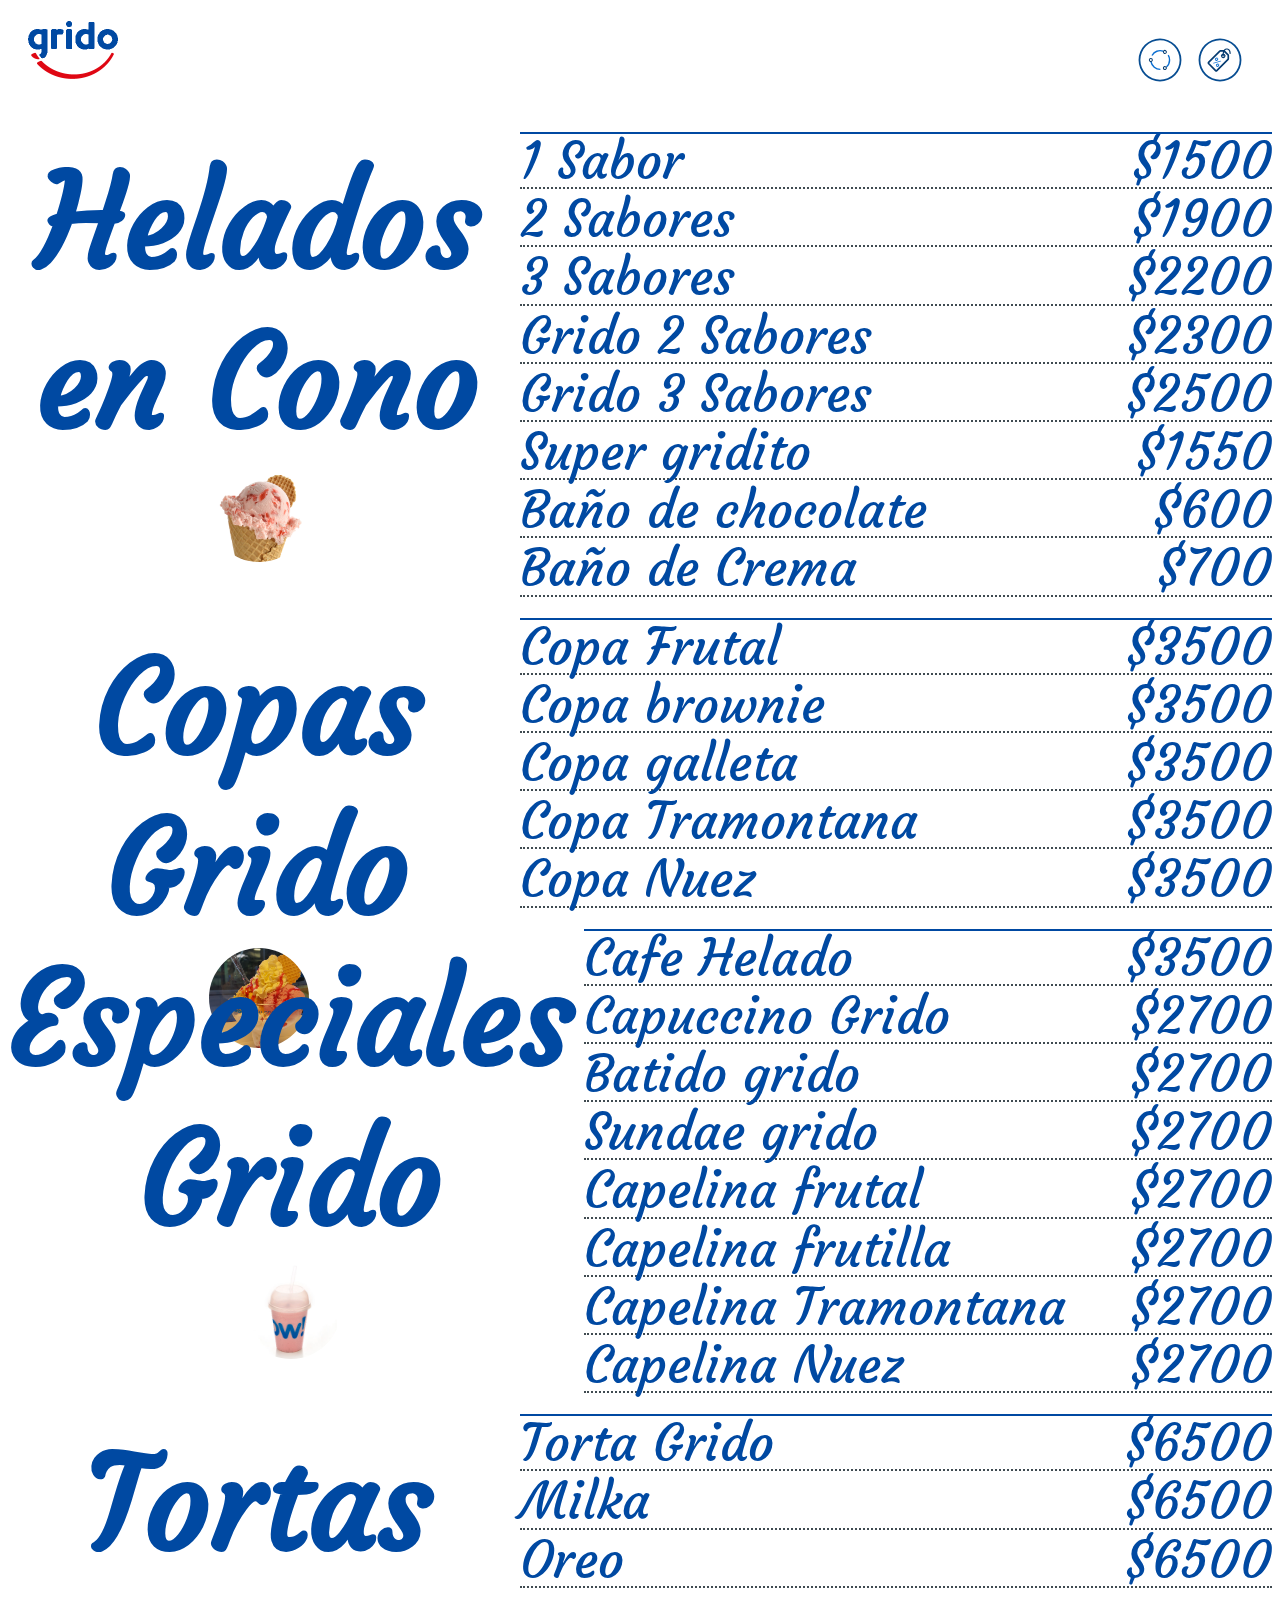
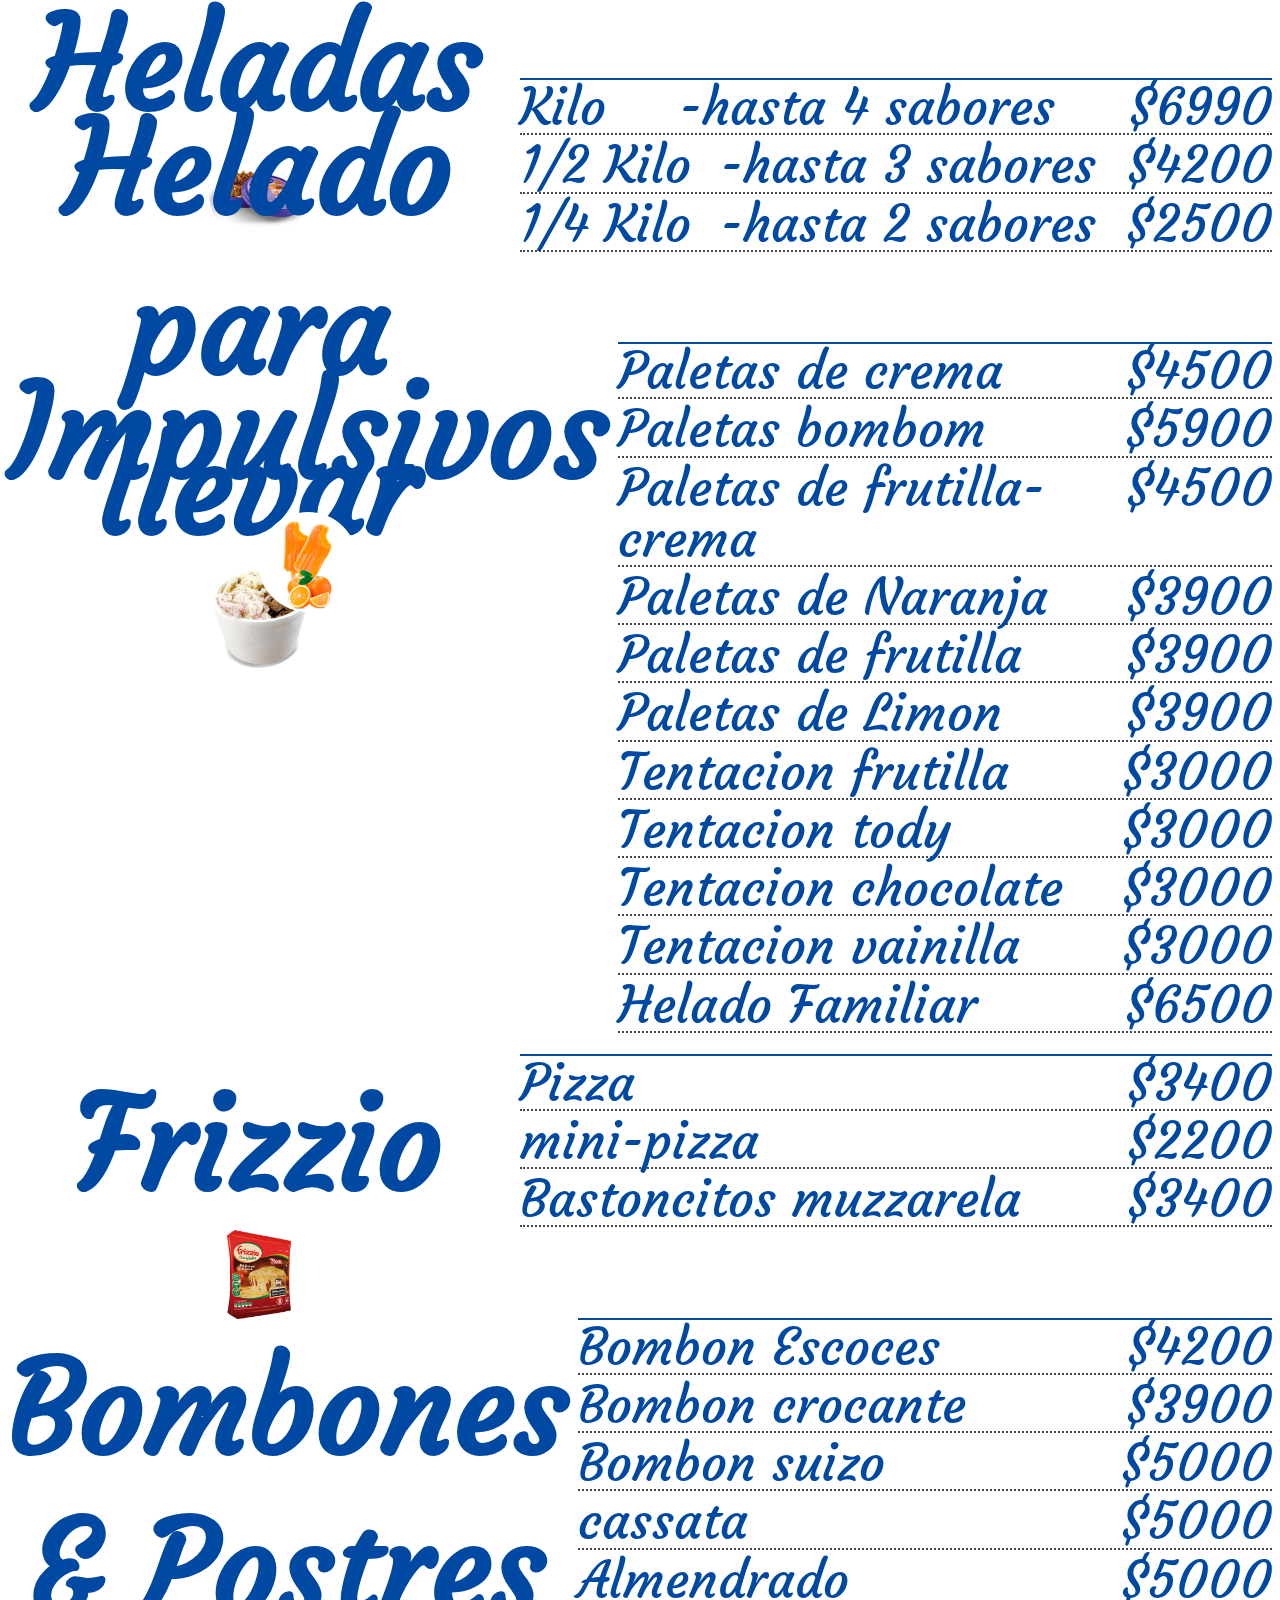
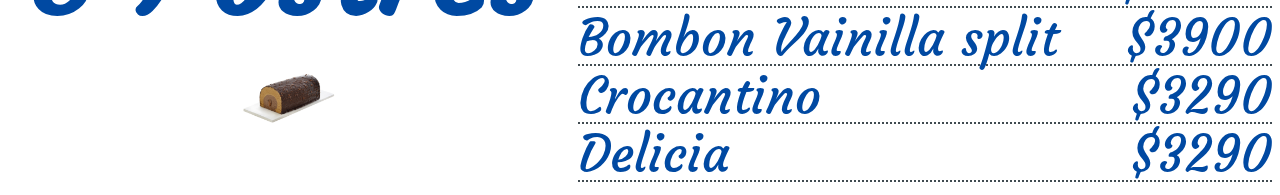
==== productlist.html @ 142b6010 "add lista de precios" ====
<!DOCTYPE html>
<html lang="en">
<head>
    <meta charset="UTF-8">
    <meta http-equiv="X-UA-Compatible" content="IE=edge">
    <meta name="viewport" content="width=device-width, initial-scale=1.0">
    <link rel="stylesheet" href="sabores.css">
    <meta name="author" content="Maximiliano Vai">
    <meta name="description" content="Listado de productos Heladeria">
    <title>Lista de precios</title>
</head>
<body>
    <header class="header">
        <picture class="header__logo">
         <img src="./img/grido-logo_azul01.png" alt="grido" >   
        </picture>    
   
        <nav class="header">   
            <section class="header__icon">
               <a href="index.html">
                   <img src="img/circle.svg" alt="Logotipo"/>
               </a></section>
               <section class="header__icon">
               <a href="productlist.html">
                <img src="img/pricing.svg" alt="Logotipo"/>
            </a></section>
    
       </nav> 
   
   
        <section class="header__menu">
         <div class="header__menu">
          <img class="heder__menu-img" src="img/profile.png" alt="iconProfile">
          <p>productos</p>     
          </div>
         <ul>
         <li><a href="http://chile.gridohelado.com">Grido</a> </li> 
         <li><a href="#">item N</a> </li> 
        </ul>
         </section>
   
   
        </header>
 <main>
     <section class="product">
         <article class="product__category">
            <h1>Helados en Cono </h1> 
            <img src="img/cucurucho-mini-gigante.jpg" alt="cucurucho">
         </article>
         <article class="product__priceList">
            <ul>
                <li> <span> 1 Sabor</span> <span>$1500</span></li>
                <li> <span> 2 Sabores</span> <span>$1900</span> </li>
                <li> <span> 3 Sabores</span> <span>$2200</span> </li>
                <li> <span> Grido 2 Sabores</span> <span>$2300</span></li>
                <li> <span> Grido 3 Sabores</span> <span>$2500</span> </li>
                <li> <span> Super gridito </span> <span>$1550</span> </li>
                <li> <span>  Baño de chocolate</span> <span>$600</span></li>
                <li> <span> Baño de Crema</span> <span>$700</span> </li>
               
         </article>
     </section>
     <section class="product">
        <article class="product__category">
           <h1>Copas Grido </h1> 
           <img src="img/20170825_192121.jpg" alt="copas">
        </article>
        <article class="product__priceList">
           <ul>
               <li> <span> Copa Frutal</span> <span>$3500</span></li>
               <li> <span> Copa brownie</span> <span>$3500</span> </li>
               <li> <span> Copa galleta </span> <span>$3500</span> </li>
               <li> <span> Copa Tramontana</span> <span>$3500</span></li>
               <li> <span> Copa Nuez</span> <span>$3500</span> </li>
              
           </ul>
        </article>
    </section>

    <section class="product">
        <article class="product__category">
           <h1>Especiales Grido </h1> 
           <img src="img/batidonuevo.jpg" alt="copas">
           
        </article>
        <article class="product__priceList">
           <ul>
               <li> <span> Cafe Helado</span> <span>$3500</span></li>
               <li> <span> Capuccino Grido</span><span>$2700</span> </li>
               <li> <span> Batido grido</span> <span>$2700</span> </li>
               <li> <span> Sundae grido</span> <span>$2700</span></li>
               <li> <span> Capelina frutal</span> <span>$2700</span> </li>
               <li> <span> Capelina frutilla</span> <span>$2700</span> </li>
               <li> <span> Capelina Tramontana</span> <span>$2700</span></li>
               <li> <span> Capelina Nuez</span> <span>$2700</span> </li>
           </ul>
        </article>
    </section>
    <section class="product">
        <article class="product__category">
           <h1>Tortas Heladas</h1> 
           <img src="img/Torta-Milka360X360.jpg" alt="Tortas Heladas">

        </article>
        <article class="product__priceList">
           <ul>
               <li> <span>Torta Grido</span> <span>$6500</span></li>
               <li> <span> Milka</span> <span>$6500</span> </li>
               <li> <span> Oreo </span> <span>$6500</span> </li>
           </ul>
        </article>
    </section>
    <section class="product">
        <article class="product__category">
           <h1>Helado para llevar </h1> 
           <img src="img/pote 14_03.jpg" alt="Tortas Heladas">

        </article>
        <article class="product__priceList">
           <ul>
               <li> <span> Kilo    </span><span>-hasta 4 sabores</span><span>$6990</span></li>
               <li> <span> 1/2 Kilo</span><span>-hasta 3 sabores</span><span>$4200</span> </li>
               <li> <span> 1/4 Kilo</span><span>-hasta 2 sabores</span> <span>$2500</span> </li>
           </ul>
        </article>
    </section>
    <section class="product">
        <article class="product__category">
           <h1>Impulsivos </h1> 
           <img src="img/palitofrutal-naranja.jpg" alt="Tortas Heladas">

        </article>
        <article class="product__priceList">
           <ul>
               <li> <span> Paletas de crema</span> <span>$4500</span></li>
               <li> <span> Paletas bombom</span> <span>$5900</span> </li>
               <li> <span> Paletas de frutilla-crema </span> <span>$4500</span> </li>
               <li> <span> Paletas de Naranja  </span> <span>$3900</span> </li>
               <li> <span> Paletas de frutilla </span> <span>$3900</span> </li>
               <li> <span> Paletas de Limon </span> <span>$3900</span> </li>
               <li> <span> Tentacion frutilla</span> <span>$3000</span></li>
               <li> <span> Tentacion tody</span> <span>$3000</span></li>
               <li> <span> Tentacion chocolate</span> <span>$3000</span></li>
               <li> <span> Tentacion vainilla</span> <span>$3000</span></li>
               <li> <span> Helado Familiar</span> <span>$6500</span></li>

           </ul>
        </article>
    </section>
    <section class="product">
        <article class="product__category">
           <h1> Frizzio </h1> 
           <img src="img/pizza-frizzio.png" alt="Frizzio">
        </article>
        <article class="product__priceList">
           <ul>
               <li> <span> Pizza</span> <span>$3400</span></li>
               <li> <span> mini-pizza</span> <span>$2200</span> </li>
               <li> <span> Bastoncitos muzzarela </span> <span>$3400</span> </li>
           </ul>
        </article>
    </section>
    <section class="product">
        <article class="product__category">
           <h1>Bombones & Postres </h1> 
           <img src="img/postres-crocantino.jpg" alt="Frizzio">

        </article>
        <article class="product__priceList">
           <ul>
               <li> <span> Bombon Escoces</span> <span>$4200</span></li>
               <li> <span> Bombon crocante</span> <span>$3900</span> </li>
               <li> <span> Bombon suizo</span> <span>$5000</span> </li>
               <li> <span> cassata</span> <span>$5000</span></li>
               <li> <span> Almendrado</span> <span>$5000</span></li>
               <li> <span> Bombon Vainilla split</span> <span>$3900</span></li>
               <li> <span> Crocantino</span> <span>$3290</span></li>
               <li> <span> Delicia</span> <span>$3290</span></li>
           </ul>
        </article>
    </section>

    <!---
    <section class="product">
        <article class="product__category">
           <h1>categoria </h1> 
        </article>
        <article class="product__priceList">
           <ul>
               <li> <span> item 01</span> <span>$4000</span></li>
               <li> <span> item 02</span> <span>$4000</span> </li>
               <li> <span> item 03 </span> <span>$4000</span> </li>
           </ul>
        </article>
    </section>
    --->
 </main>   
</body>
</html>
---- sabores.css ----
@import url('https://fonts.googleapis.com/css2?family=Courgette&display=swap');

:root{

    --branding-blue  : #0049a2 ; /*azul grido*/
    --branding-red   : #db3a35 ; /*rojo grido*/
    --branding-light : #AB88FF ;

 font-family: 'Courgette', cursive;

}


*{
    margin: 0;
    padding: 0;
    color: var(--branding-blue);
    font-family: 'Courgette', cursive;
 }
a{
/*    color: white;*/
    text-decoration: none;
}
a:hover{
    text-decoration:underline;
}



.header {
    margin: 10px;
    padding: 5px;
    display: flex;
    align-content: center;
    justify-content: space-between;
}

.header__logo img{
    height: 60px;
    width:  106px;   
    margin: 5px;
}

.header__icon img{
    height: 50px;
    width:  50px;   
    margin: 5px;
    font-size: 20px;

}

.header__menu{
    display: none;
}

.container-carousel{
    margin: 5px 30px;
}

.carousel
{
    width: 80%;
    overflow: scroll;
    /*padding: 0px;*/
    margin: auto; /*centra el elemento*/
    position: relative;
    white-space:nowrap;
    
}




.ficha-sabor{
width: 200px;
height: 250px;
border-radius: 25px;
margin: 5px;
overflow: hidden;
background-color: var(--branding-blue);
display:  inline-block ;
transition: 650ms ;
transform-origin: center;
 
}

.ficha-sabor h3 {
     color: white;
     margin: 0 10px ; 
     
}

.ficha-sabor__imagen > img {
    width: 200px;
    height: 250px;
    object-fit: cover;
    z-index: -5;
   }
   .ficha-sabor button{
       display: none;
       position: relative;
       top: -100px;
       margin: -80px 90px;
       text-align: center;
       font-size: 30px;
       border-radius: 15px;
       background-color: rgba(255,255,255,0.3);
   }
.hide {
    display: none;
}

/*  Lista de precios */

.product {
 display: grid ;
 grid-template-columns: 2fr 3fr;
 grid-gap: 10px;
 padding: 8px;
 position: relative;
}

.product__category{
    font-size: 5vw;
    font-weight: 600;
    padding: 10px 0;
    position: sticky;
    top:0;
    margin: 0 5 10 0;
    text-align: center ;
    height: calc(10vw + 100px);
    transition: all 0.2s ease-in;

}

.product__category > img {
    width: 100px;
    height: 100px;
    object-fit: cover;
    border-radius: 100%;
  
   /* z-index: -5;*/
}

.product__priceList{
    border-top: solid 2px;
    padding-top: 2px;
}

.product__priceList ul{
   list-style: none;
}
.product__priceList ul li {
        
        margin-bottom: 5px ;
        border-bottom: 2px #404B51 dotted;
        
        font-size: 4vw;
        line-height: 1;
        display: flex;
        justify-content: space-between ;
      
}
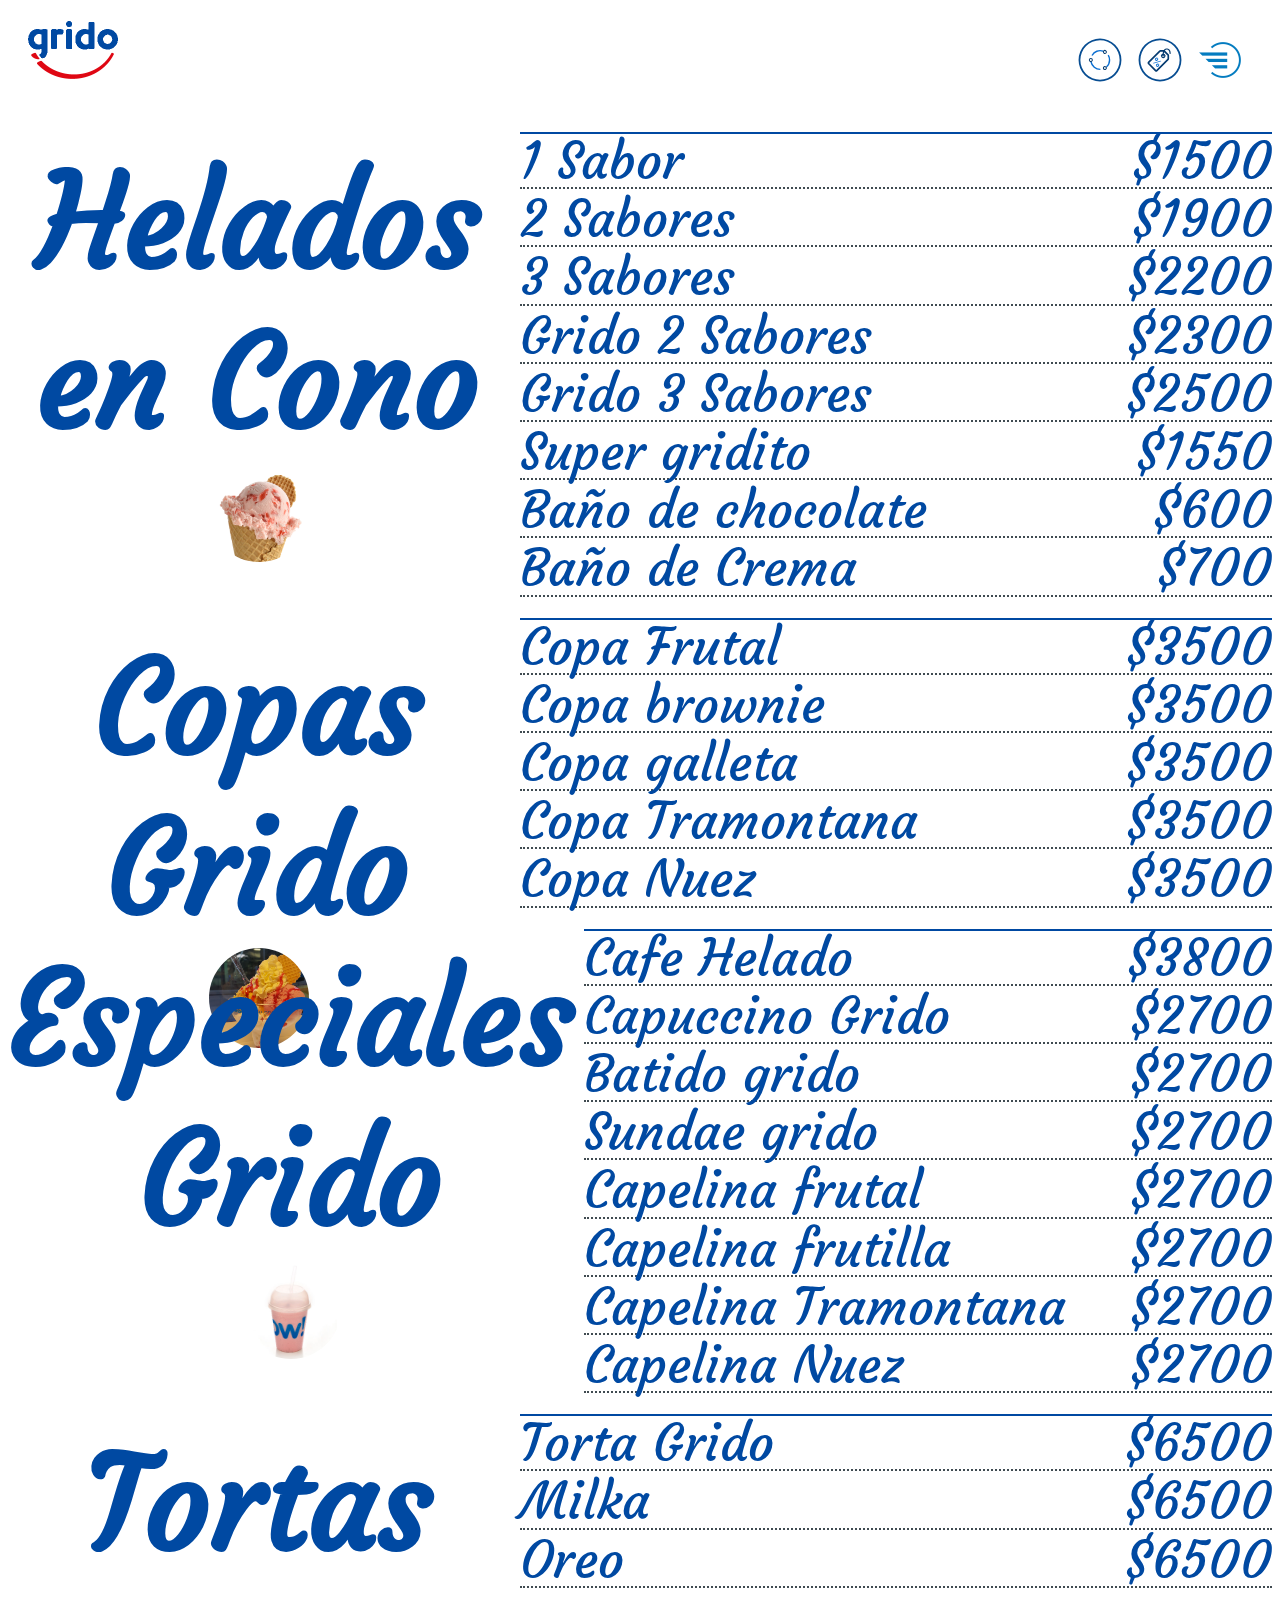
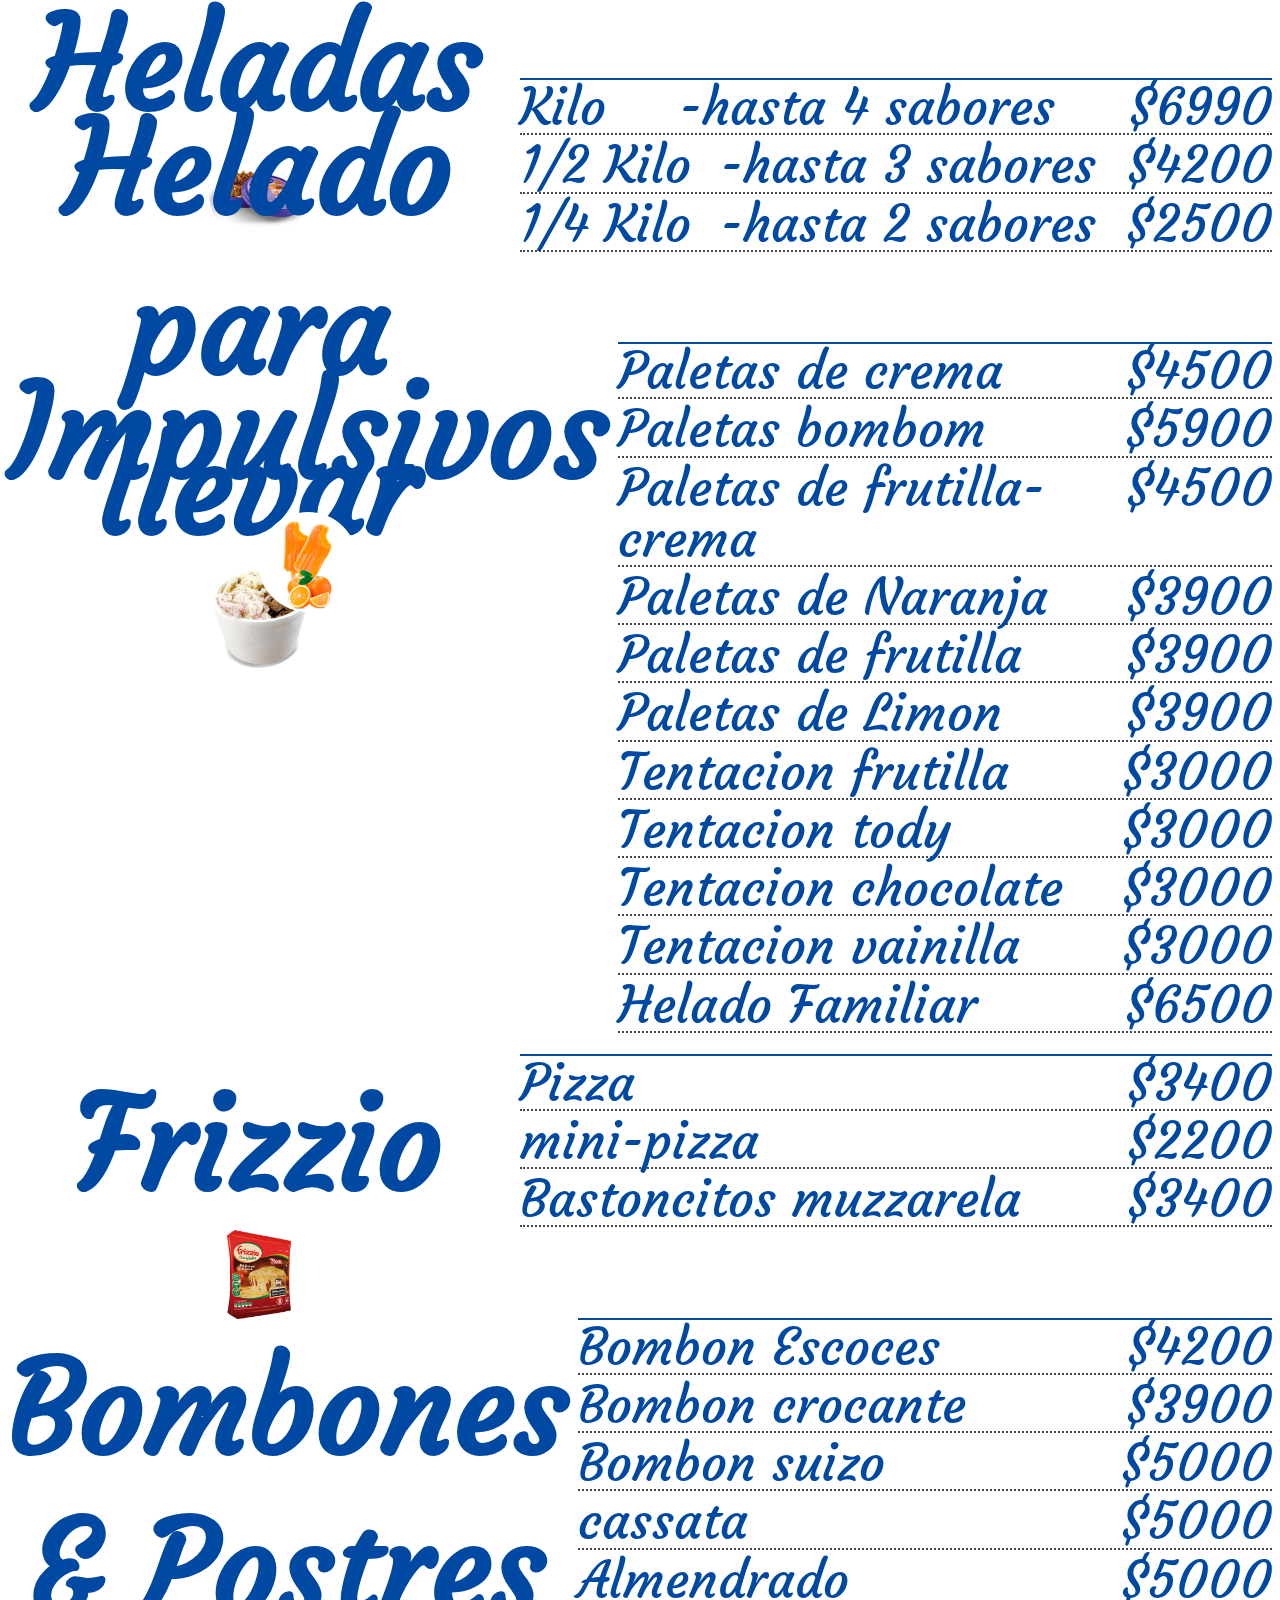
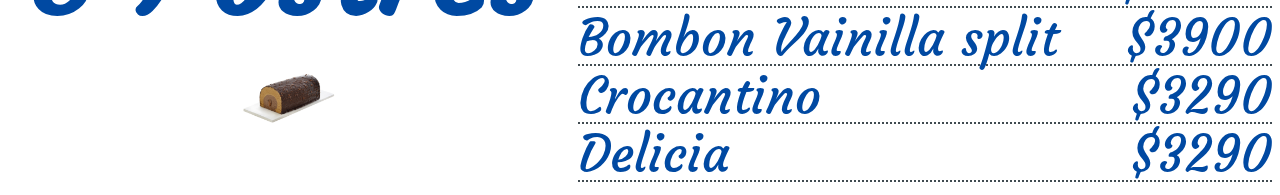
==== commit 16d577ef: "link delivery" ====
--- a/productlist.html
+++ b/productlist.html
@@ -24,6 +24,10 @@
                <a href="productlist.html">
                 <img src="img/pricing.svg" alt="Logotipo"/>
             </a></section>
+            <section class="header__icon">
+                <a href="https://www.ubereats.com/santiago/food-delivery/grido-carmen/WK7fu__kTM65q2Xwqkuvcg/">
+                 <img src="img/document-center-3rd-party-icon.png" alt="Logotipo"/>
+             </a></section>
     
        </nav> 
    
@@ -85,7 +89,7 @@
         </article>
         <article class="product__priceList">
            <ul>
-               <li> <span> Cafe Helado</span> <span>$3500</span></li>
+               <li> <span> Cafe Helado</span> <span>$3800</span></li>
                <li> <span> Capuccino Grido</span><span>$2700</span> </li>
                <li> <span> Batido grido</span> <span>$2700</span> </li>
                <li> <span> Sundae grido</span> <span>$2700</span></li>
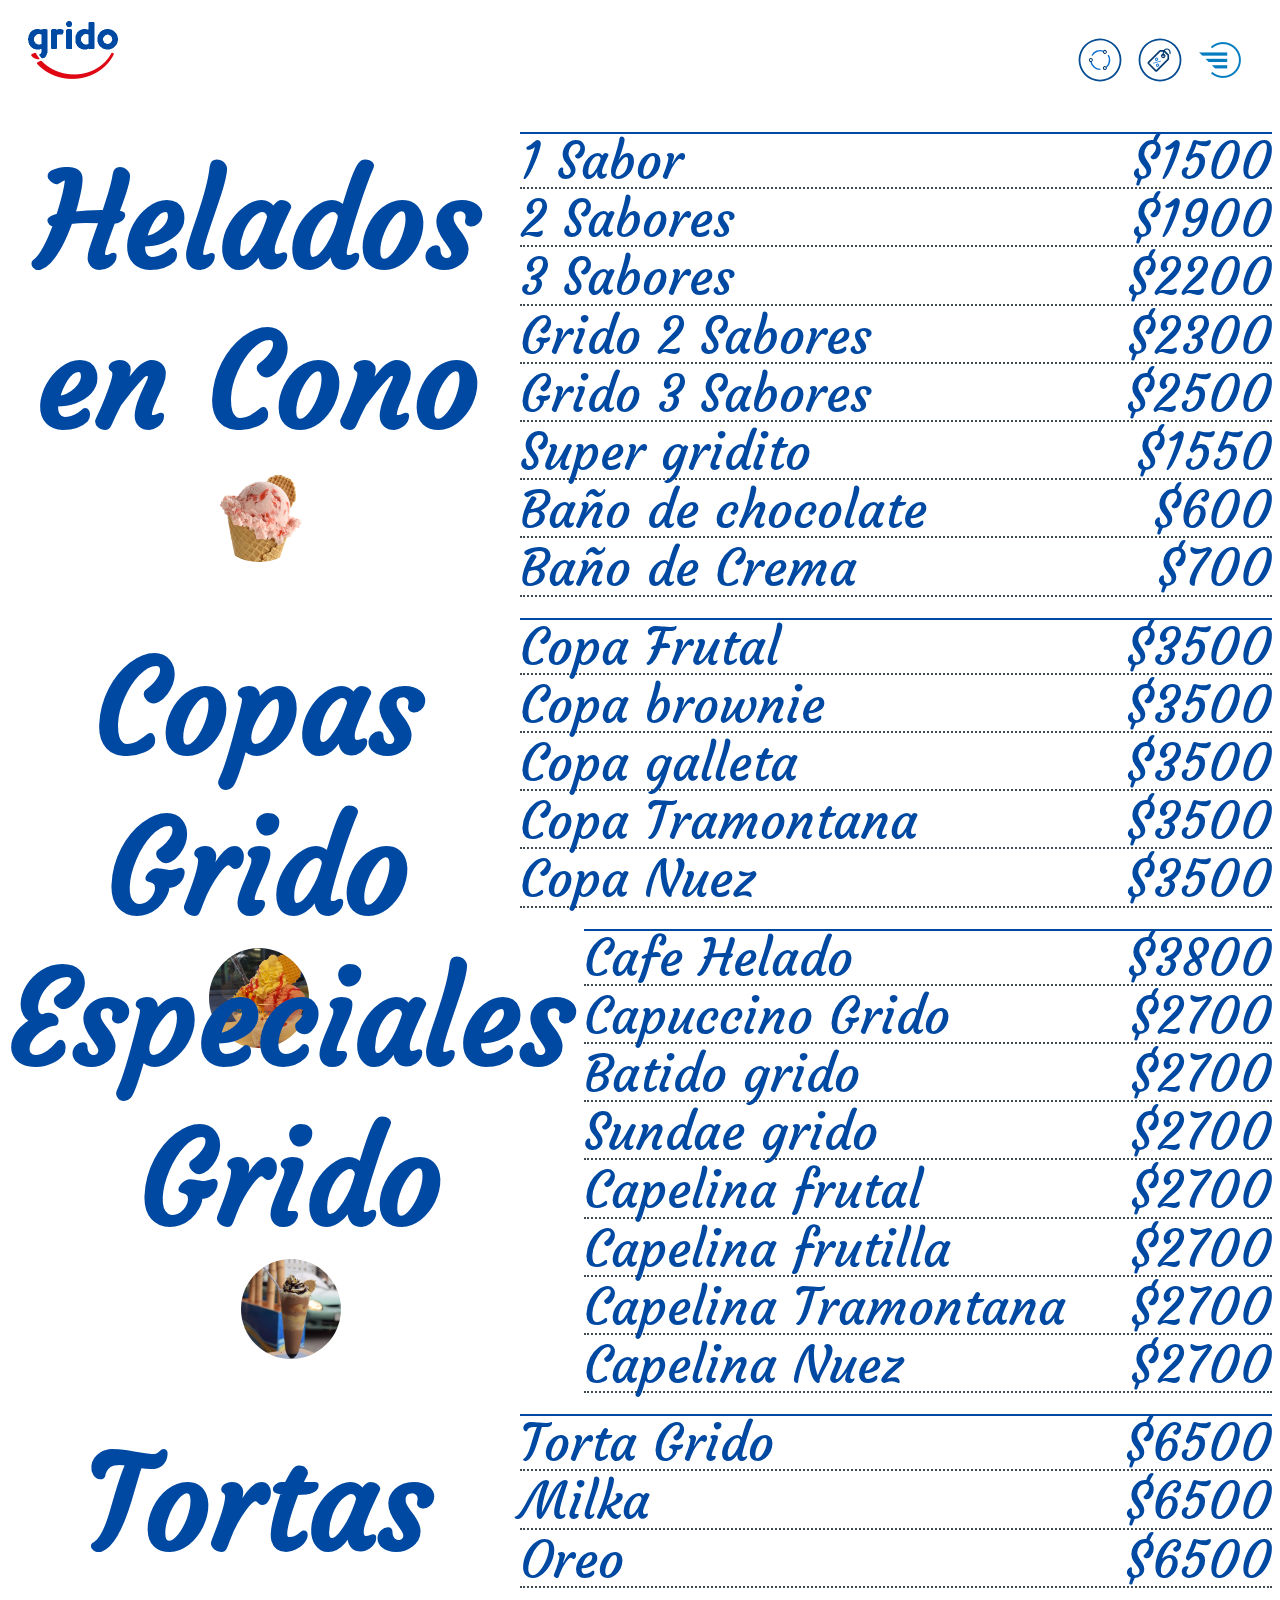
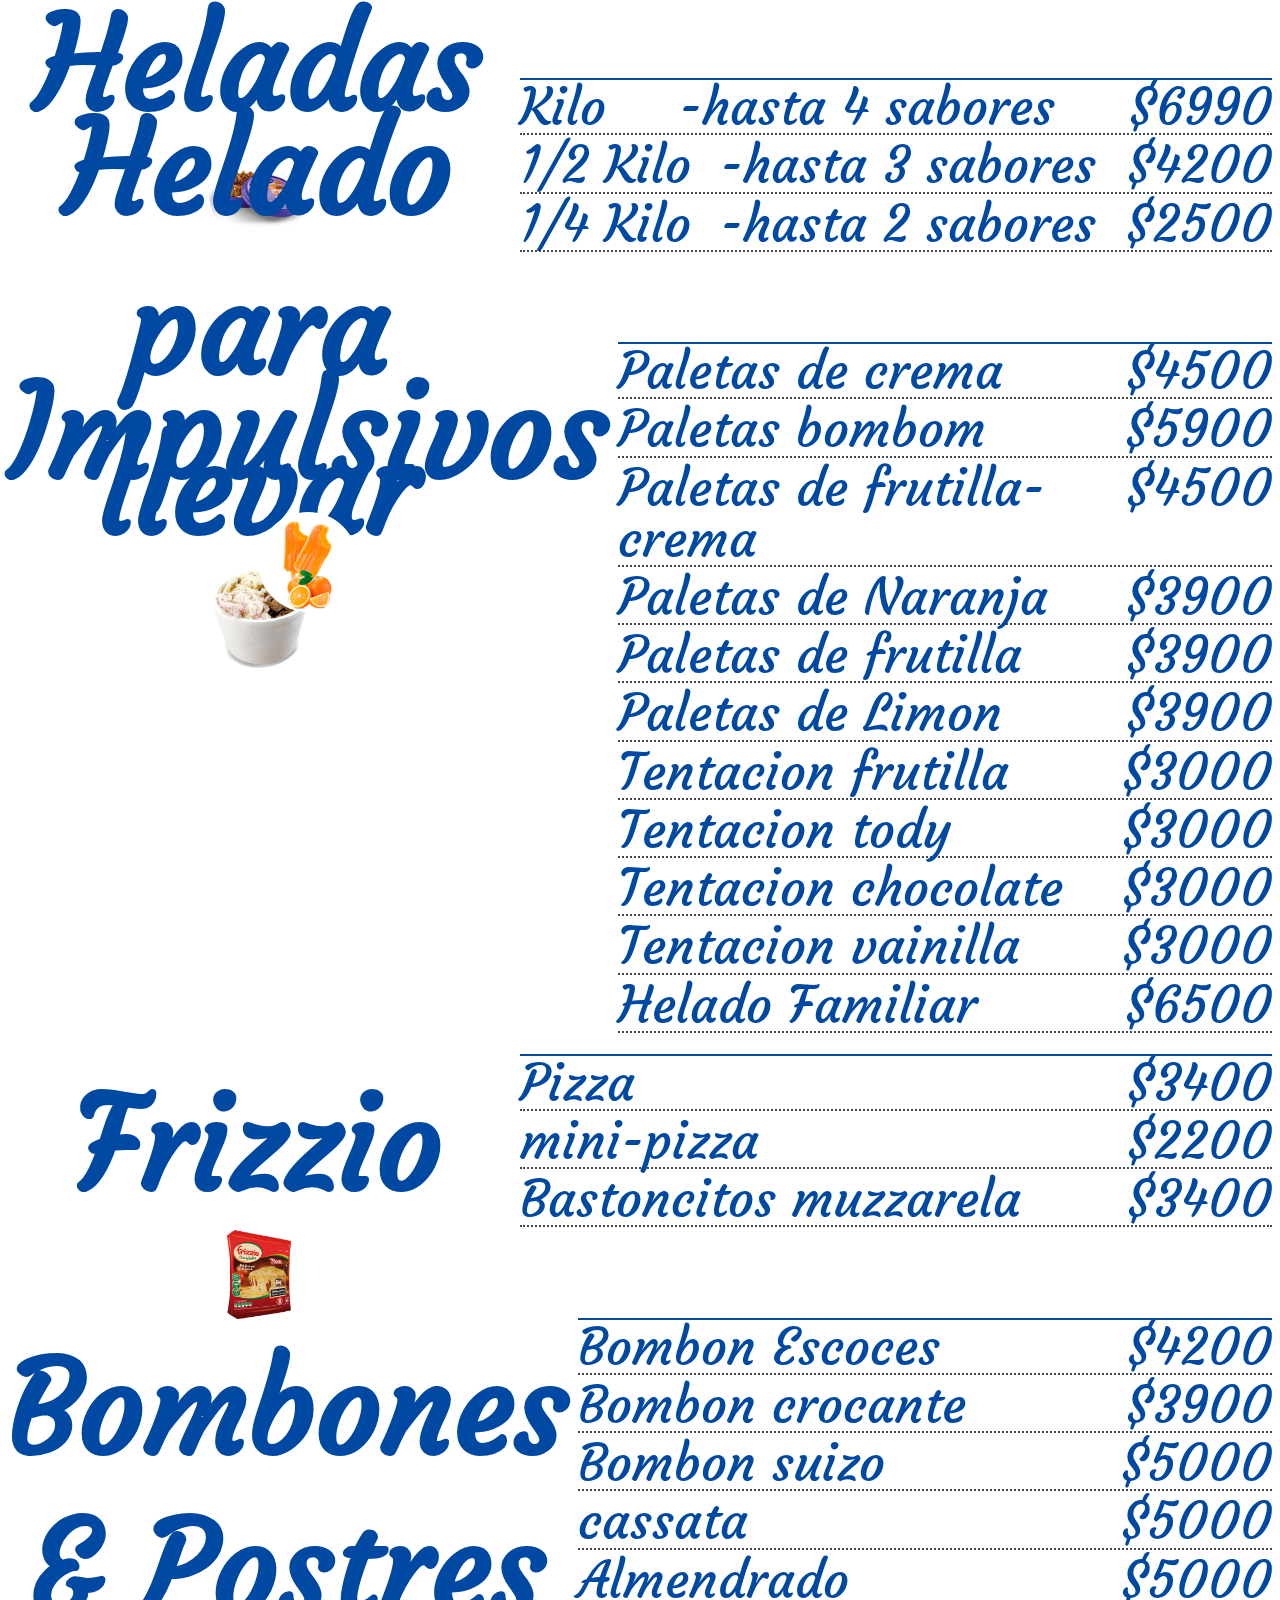
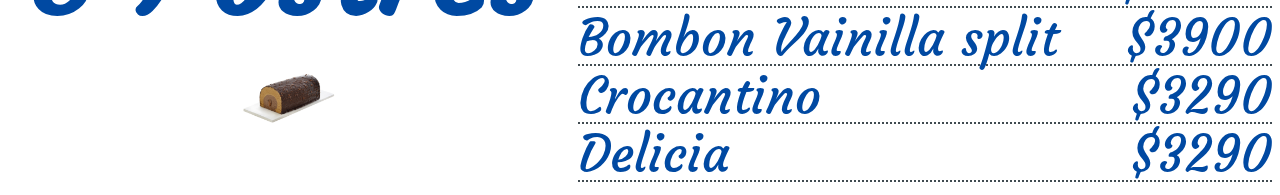
==== commit 7588652b: "cafe helado img" ====
--- a/productlist.html
+++ b/productlist.html
@@ -84,7 +84,8 @@
     <section class="product">
         <article class="product__category">
            <h1>Especiales Grido </h1> 
-           <img src="img/batidonuevo.jpg" alt="copas">
+           
+           <img src="img/cafe-helado.jpg" alt="cafe helado">
            
         </article>
         <article class="product__priceList">
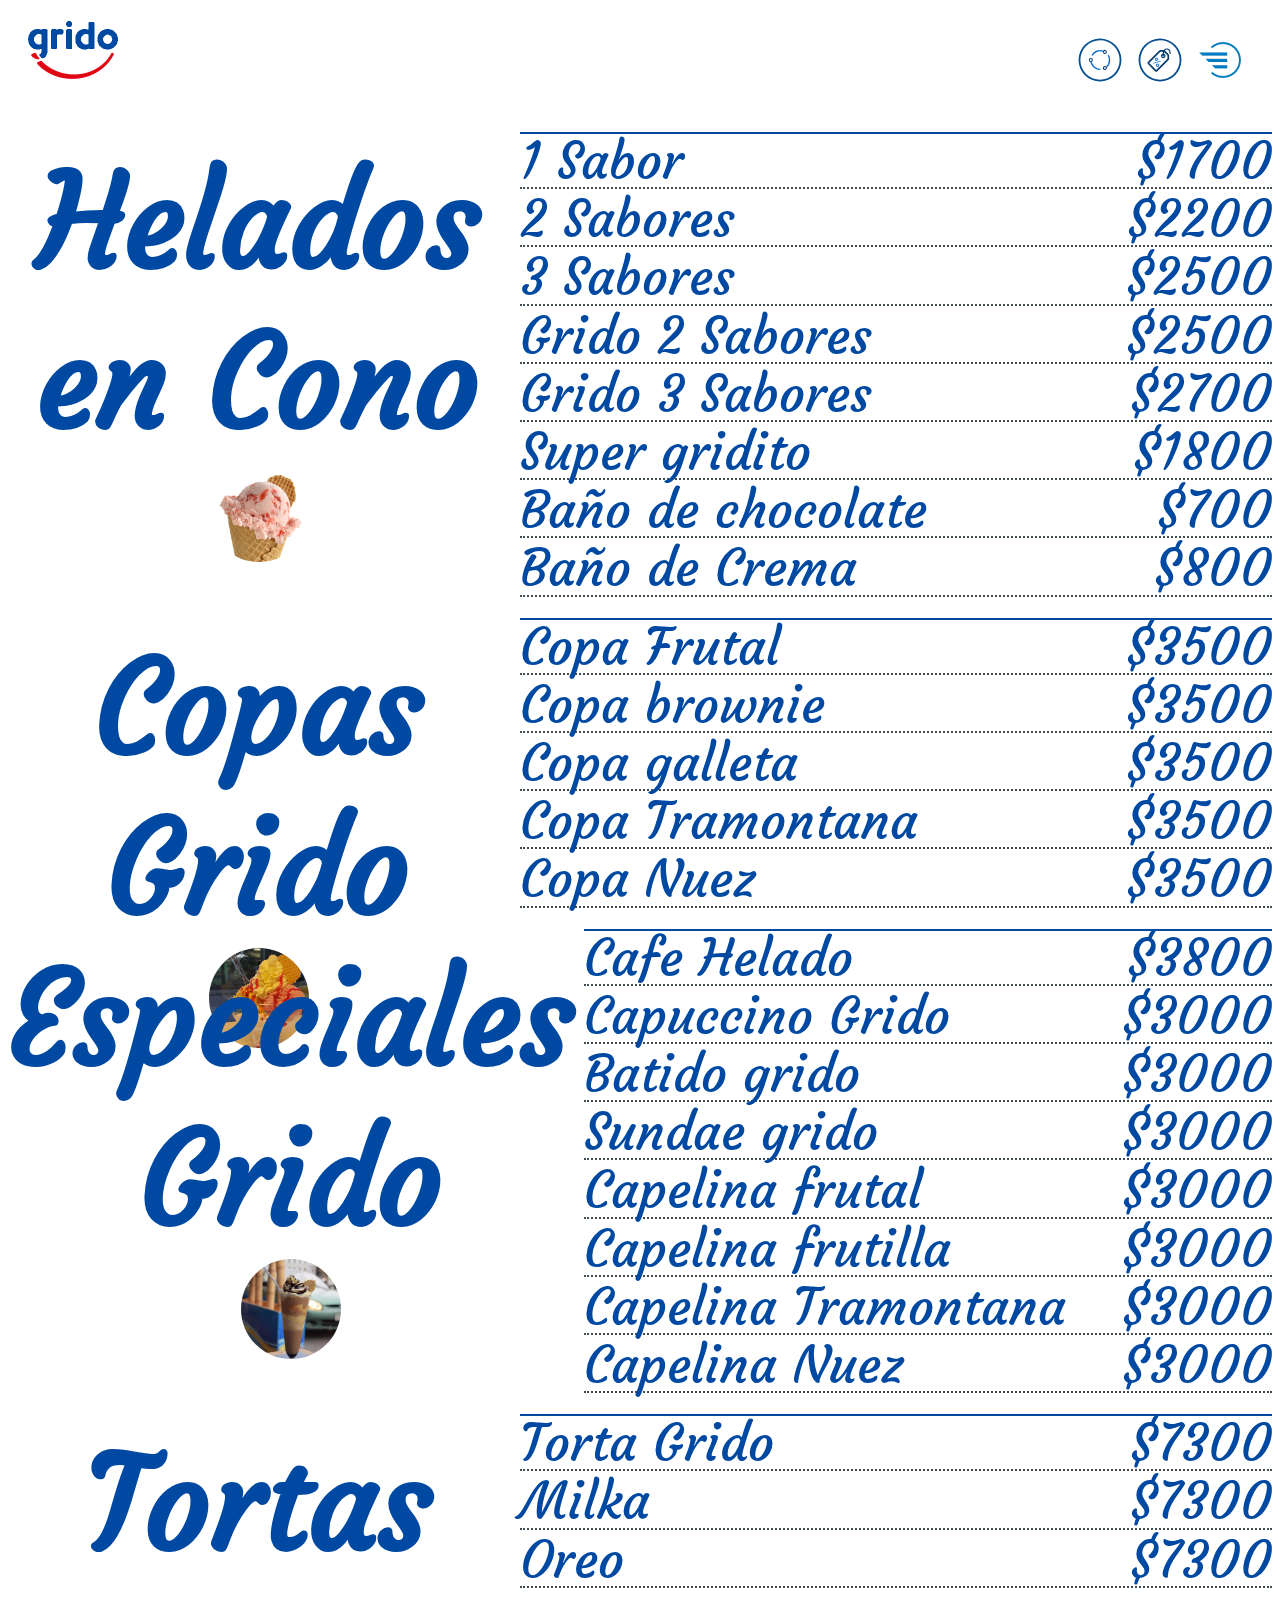
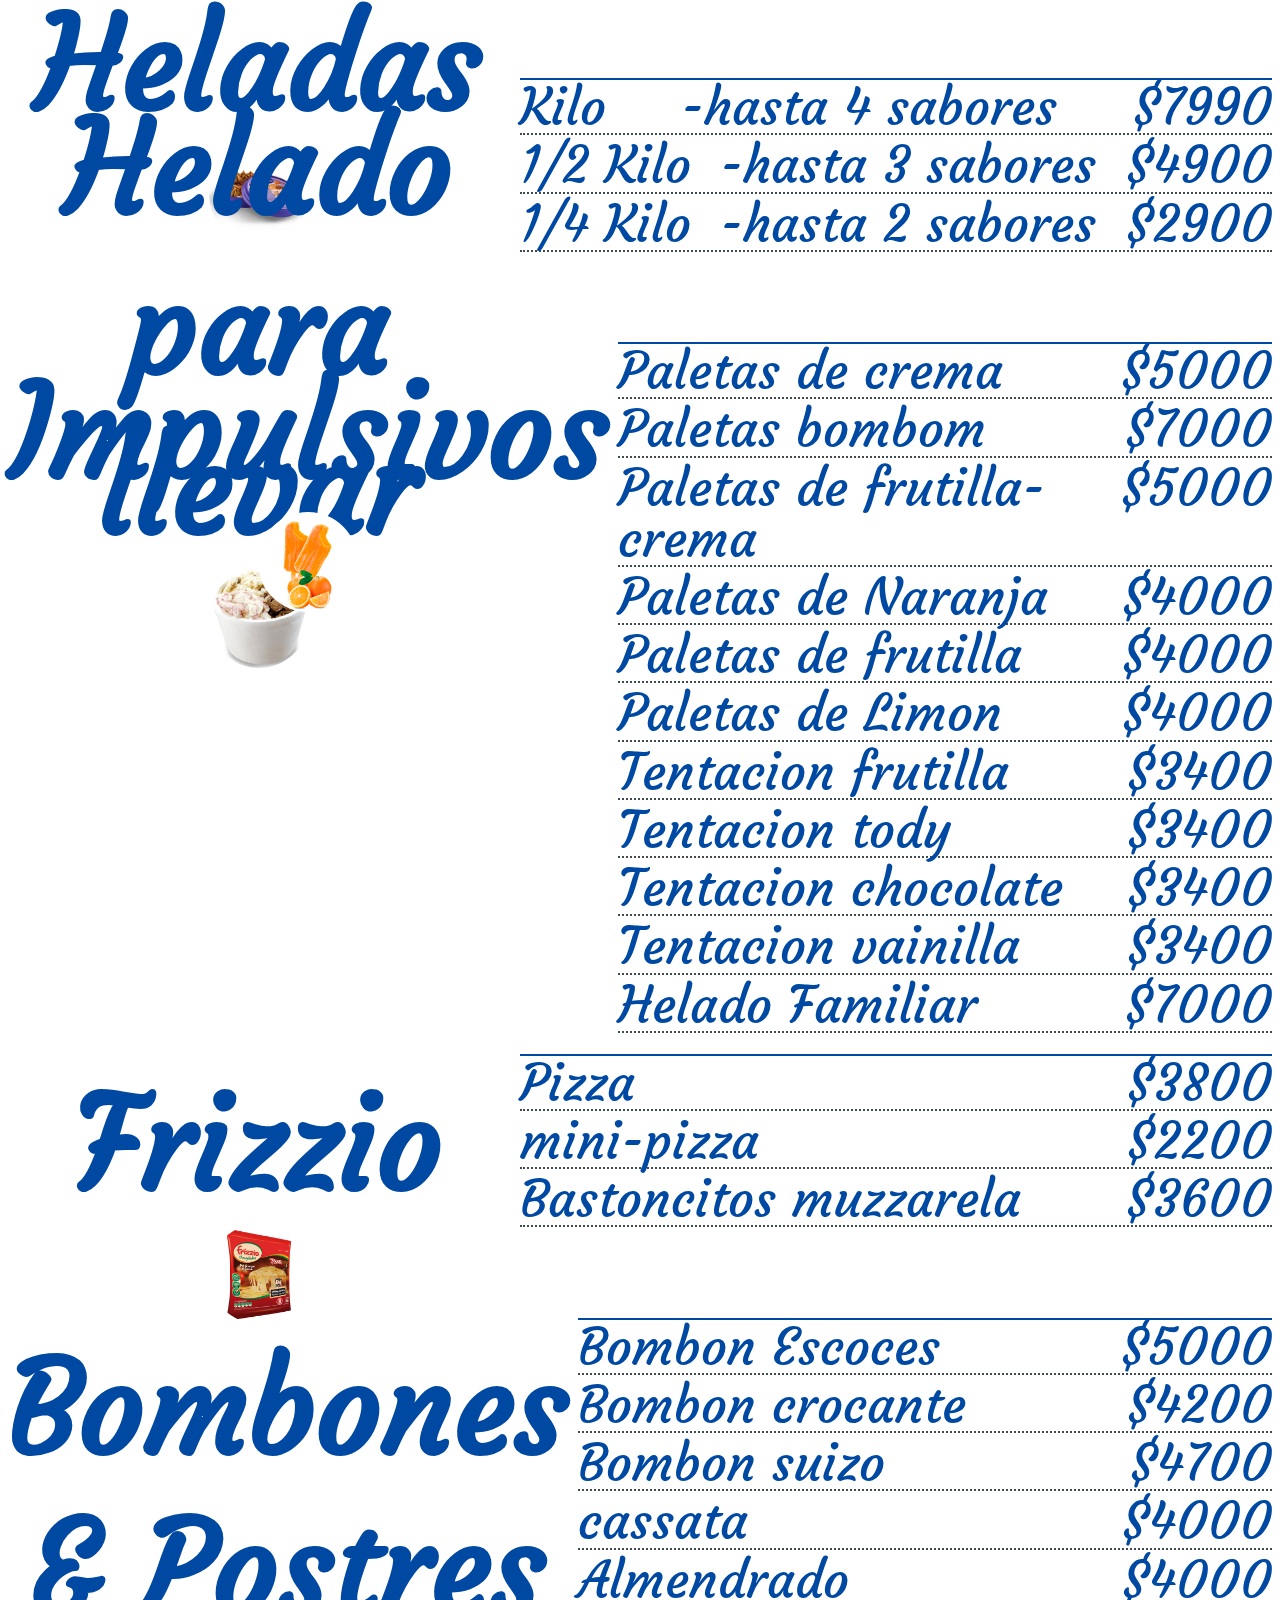
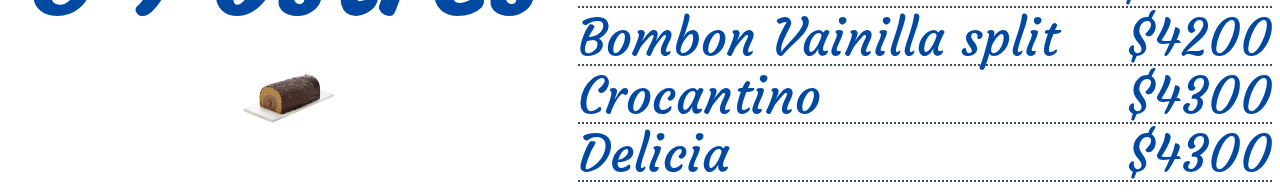
==== commit 6cabc648: "actualizacion" ====
--- a/productlist.html
+++ b/productlist.html
@@ -53,14 +53,14 @@
          </article>
          <article class="product__priceList">
             <ul>
-                <li> <span> 1 Sabor</span> <span>$1500</span></li>
-                <li> <span> 2 Sabores</span> <span>$1900</span> </li>
-                <li> <span> 3 Sabores</span> <span>$2200</span> </li>
-                <li> <span> Grido 2 Sabores</span> <span>$2300</span></li>
-                <li> <span> Grido 3 Sabores</span> <span>$2500</span> </li>
-                <li> <span> Super gridito </span> <span>$1550</span> </li>
-                <li> <span>  Baño de chocolate</span> <span>$600</span></li>
-                <li> <span> Baño de Crema</span> <span>$700</span> </li>
+                <li> <span> 1 Sabor</span> <span>$1700</span></li>
+                <li> <span> 2 Sabores</span> <span>$2200</span> </li>
+                <li> <span> 3 Sabores</span> <span>$2500</span> </li>
+                <li> <span> Grido 2 Sabores</span> <span>$2500</span></li>
+                <li> <span> Grido 3 Sabores</span> <span>$2700</span> </li>
+                <li> <span> Super gridito </span> <span>$1800</span> </li>
+                <li> <span>  Baño de chocolate</span> <span>$700</span></li>
+                <li> <span> Baño de Crema</span> <span>$800</span> </li>
                
          </article>
      </section>
@@ -91,13 +91,13 @@
         <article class="product__priceList">
            <ul>
                <li> <span> Cafe Helado</span> <span>$3800</span></li>
-               <li> <span> Capuccino Grido</span><span>$2700</span> </li>
-               <li> <span> Batido grido</span> <span>$2700</span> </li>
-               <li> <span> Sundae grido</span> <span>$2700</span></li>
-               <li> <span> Capelina frutal</span> <span>$2700</span> </li>
-               <li> <span> Capelina frutilla</span> <span>$2700</span> </li>
-               <li> <span> Capelina Tramontana</span> <span>$2700</span></li>
-               <li> <span> Capelina Nuez</span> <span>$2700</span> </li>
+               <li> <span> Capuccino Grido</span><span>$3000</span> </li>
+               <li> <span> Batido grido</span> <span>$3000</span> </li>
+               <li> <span> Sundae grido</span> <span>$3000</span></li>
+               <li> <span> Capelina frutal</span> <span>$3000</span> </li>
+               <li> <span> Capelina frutilla</span> <span>$3000</span> </li>
+               <li> <span> Capelina Tramontana</span> <span>$3000</span></li>
+               <li> <span> Capelina Nuez</span> <span>$3000</span> </li>
            </ul>
         </article>
     </section>
@@ -109,9 +109,9 @@
         </article>
         <article class="product__priceList">
            <ul>
-               <li> <span>Torta Grido</span> <span>$6500</span></li>
-               <li> <span> Milka</span> <span>$6500</span> </li>
-               <li> <span> Oreo </span> <span>$6500</span> </li>
+               <li> <span>Torta Grido</span> <span>$7300</span></li>
+               <li> <span> Milka</span> <span>$7300</span> </li>
+               <li> <span> Oreo </span> <span>$7300</span> </li>
            </ul>
         </article>
     </section>
@@ -123,9 +123,9 @@
         </article>
         <article class="product__priceList">
            <ul>
-               <li> <span> Kilo    </span><span>-hasta 4 sabores</span><span>$6990</span></li>
-               <li> <span> 1/2 Kilo</span><span>-hasta 3 sabores</span><span>$4200</span> </li>
-               <li> <span> 1/4 Kilo</span><span>-hasta 2 sabores</span> <span>$2500</span> </li>
+               <li> <span> Kilo    </span><span>-hasta 4 sabores</span><span>$7990</span></li>
+               <li> <span> 1/2 Kilo</span><span>-hasta 3 sabores</span><span>$4900</span> </li>
+               <li> <span> 1/4 Kilo</span><span>-hasta 2 sabores</span> <span>$2900</span> </li>
            </ul>
         </article>
     </section>
@@ -137,17 +137,17 @@
         </article>
         <article class="product__priceList">
            <ul>
-               <li> <span> Paletas de crema</span> <span>$4500</span></li>
-               <li> <span> Paletas bombom</span> <span>$5900</span> </li>
-               <li> <span> Paletas de frutilla-crema </span> <span>$4500</span> </li>
-               <li> <span> Paletas de Naranja  </span> <span>$3900</span> </li>
-               <li> <span> Paletas de frutilla </span> <span>$3900</span> </li>
-               <li> <span> Paletas de Limon </span> <span>$3900</span> </li>
-               <li> <span> Tentacion frutilla</span> <span>$3000</span></li>
-               <li> <span> Tentacion tody</span> <span>$3000</span></li>
-               <li> <span> Tentacion chocolate</span> <span>$3000</span></li>
-               <li> <span> Tentacion vainilla</span> <span>$3000</span></li>
-               <li> <span> Helado Familiar</span> <span>$6500</span></li>
+               <li> <span> Paletas de crema</span> <span>$5000</span></li>
+               <li> <span> Paletas bombom</span> <span>$7000</span> </li>
+               <li> <span> Paletas de frutilla-crema </span> <span>$5000</span> </li>
+               <li> <span> Paletas de Naranja  </span> <span>$4000</span> </li>
+               <li> <span> Paletas de frutilla </span> <span>$4000</span> </li>
+               <li> <span> Paletas de Limon </span> <span>$4000</span> </li>
+               <li> <span> Tentacion frutilla</span> <span>$3400</span></li>
+               <li> <span> Tentacion tody</span> <span>$3400</span></li>
+               <li> <span> Tentacion chocolate</span> <span>$3400</span></li>
+               <li> <span> Tentacion vainilla</span> <span>$3400</span></li>
+               <li> <span> Helado Familiar</span> <span>$7000</span></li>
 
            </ul>
         </article>
@@ -159,9 +159,9 @@
         </article>
         <article class="product__priceList">
            <ul>
-               <li> <span> Pizza</span> <span>$3400</span></li>
+               <li> <span> Pizza</span> <span>$3800</span></li>
                <li> <span> mini-pizza</span> <span>$2200</span> </li>
-               <li> <span> Bastoncitos muzzarela </span> <span>$3400</span> </li>
+               <li> <span> Bastoncitos muzzarela </span> <span>$3600</span> </li>
            </ul>
         </article>
     </section>
@@ -173,14 +173,14 @@
         </article>
         <article class="product__priceList">
            <ul>
-               <li> <span> Bombon Escoces</span> <span>$4200</span></li>
-               <li> <span> Bombon crocante</span> <span>$3900</span> </li>
-               <li> <span> Bombon suizo</span> <span>$5000</span> </li>
-               <li> <span> cassata</span> <span>$5000</span></li>
-               <li> <span> Almendrado</span> <span>$5000</span></li>
-               <li> <span> Bombon Vainilla split</span> <span>$3900</span></li>
-               <li> <span> Crocantino</span> <span>$3290</span></li>
-               <li> <span> Delicia</span> <span>$3290</span></li>
+               <li> <span> Bombon Escoces</span> <span>$5000</span></li>
+               <li> <span> Bombon crocante</span> <span>$4200</span> </li>
+               <li> <span> Bombon suizo</span> <span>$4700</span> </li>
+               <li> <span> cassata</span> <span>$4000</span></li>
+               <li> <span> Almendrado</span> <span>$4000</span></li>
+               <li> <span> Bombon Vainilla split</span> <span>$4200</span></li>
+               <li> <span> Crocantino</span> <span>$4300</span></li>
+               <li> <span> Delicia</span> <span>$4300</span></li>
            </ul>
         </article>
     </section>
